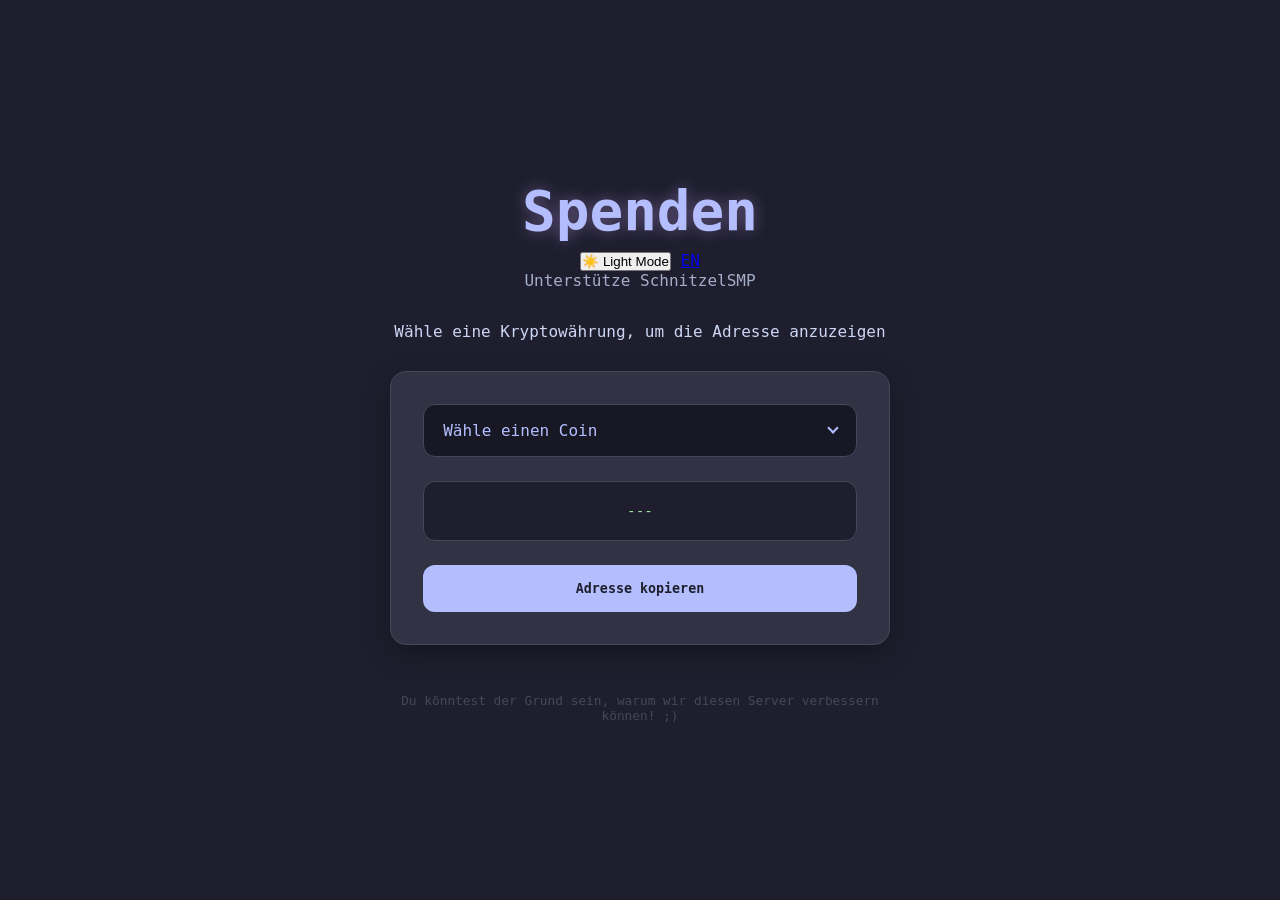
==== index_de.html @ 08d162b2 "Create index_de.html" ====
<!DOCTYPE html>
<html lang="de">
<head>
    <meta charset="UTF-8">
    <meta name="viewport" content="width=device-width, initial-scale=1.0">
    <title>Server Spenden</title>
    <link rel="stylesheet" href="style.css">
</head>
<body>

<div class="container">
    <header>
        <div class="top-bar">
            <h1 class="glow">Spenden</h1>
            <div class="header-controls">
                <button id="theme-btn" class="theme-toggle">☀️ Light Mode</button>
                <a href="donate.html?lang=en" class="lang-btn">EN</a>
            </div>
        </div>
        <p class="subtitle">Unterstütze SchnitzelSMP</p>
    </header>

    <main>
        <section class="about">
            <p style="margin-bottom: 30px;">Wähle eine Kryptowährung, um die Adresse anzuzeigen</p>
        </section>

        <div class="expandable-container">
            <div class="custom-select" id="coin-select-wrapper">
                <div class="select-trigger" id="select-trigger">
                    <span id="selected-coin-name">Wähle einen Coin</span>
                    <div class="arrow"></div>
                </div>
                
                <div class="options-menu" id="options-menu">
                    <div class="option" data-addr="bc1qam7xru6auywjtaywujlamx4ce43vvl4qm7fv9c">Bitcoin (BTC)</div>
                    <div class="option" data-addr="ltc1qtzhy9xhl334vkl83r7r5kygtp8697ffwvwhhhx">Litecoin (LTC)</div>
                    <div class="option" data-addr="0x733309d8c57852c1a62E37642138Bae07c4C56e7">Ethereum (ETH)</div>
                </div>
            </div>

            <div id="address-box" class="ip-box">
                <code id="address-text">---</code>
            </div>

            <button id="copy-btn" class="link-card-btn">Adresse kopieren</button>
        </div>
    </main>

    <footer>
        <p>Du könntest der Grund sein, warum wir diesen Server verbessern können! ;)</p>
    </footer>
</div>

<script src="donate.js"></script>
</body>
</html>
---- style.css ----
/* Catppuccin Mocha Palette */
:root {
    --base: #1e1e2e;
    --mantle: #181825;
    --surface0: #313244;
    --surface1: #45475a;
    --text: #cdd6f4;
    --subtext: #a6adc8;
    --lavender: #b4befe;
    --mauve: #cba6f7;
    --green: #a6e3a1;
    --red: #f38ba8;
}

* {
    margin: 0;
    padding: 0;
    box-sizing: border-box;
}

body {
    background-color: var(--base);
    color: var(--text);
    font-family: 'JetBrains Mono', monospace;
    display: flex;
    justify-content: center;
    align-items: center;
    min-height: 100vh;
    padding: 20px;
}

.container {
    width: 100%;
    max-width: 500px;
    text-align: center;
}

.glow {
    color: var(--lavender);
    font-size: 3.5rem;
    text-shadow: 0 0 15px rgba(203, 166, 247, 0.4);
    margin-bottom: 0.5rem;
}

.subtitle {
    color: var(--subtext);
    margin-bottom: 2rem;
}

/* Container: Removed overflow:hidden so menu can slide out */
.expandable-container {
    background-color: var(--surface0);
    border-radius: 16px;
    padding: 2rem;
    border: 1px solid var(--surface1);
    box-shadow: 0 10px 30px rgba(0,0,0,0.3);
    position: relative;
}

/* --- CUSTOM SELECTOR --- */
.custom-select {
    position: relative;
    width: 100%;
    margin-bottom: 1.5rem;
    user-select: none;
}

.select-trigger {
    background-color: var(--mantle);
    color: var(--lavender);
    border: 1px solid var(--surface1);
    padding: 1rem 1.2rem;
    border-radius: 12px;
    cursor: pointer;
    display: flex;
    justify-content: space-between;
    align-items: center;
    transition: all 0.3s ease-in-out;
}

.select-trigger:hover {
    background-color: var(--base);
}

.arrow {
    width: 8px;
    height: 8px;
    border-right: 2px solid var(--lavender);
    border-bottom: 2px solid var(--lavender);
    transform: rotate(45deg);
    transition: transform 0.4s cubic-bezier(0.175, 0.885, 0.32, 1.275);
    margin-bottom: 4px;
}

/* The Slide-out Menu */
.options-menu {
    position: absolute;
    top: 110%;
    left: 0;
    right: 0;
    background-color: var(--mantle);
    border: 1px solid var(--surface1);
    border-radius: 12px;
    z-index: 100; /* Ensure it stays above the address box */
    overflow: hidden;
    
    /* Animation state: Hidden */
    max-height: 0;
    opacity: 0;
    transform: translateY(-10px);
    transition: all 0.4s ease-in-out;
    pointer-events: none;
}

/* Open State Toggle */
.custom-select.active .options-menu {
    max-height: 300px;
    opacity: 1;
    transform: translateY(0);
    pointer-events: all;
    box-shadow: 0 10px 25px rgba(0,0,0,0.4);
}

.custom-select.active .arrow {
    transform: rotate(-135deg);
    margin-bottom: -4px;
}

.option {
    padding: 1rem;
    color: var(--subtext);
    cursor: pointer;
    text-align: left;
    transition: all 0.2s ease-in-out;
}

.option:hover {
    background-color: var(--base);
    color: var(--lavender);
    padding-left: 1.5rem;
}

/* --- ADDRESS BOX & BUTTON --- */
.ip-box {
    background-color: var(--base);
    padding: 1.2rem;
    border-radius: 12px;
    margin-bottom: 1.5rem;
    border: 1px solid var(--surface1);
    min-height: 60px;
    display: flex;
    align-items: center;
    justify-content: center;
}

code {
    color: var(--green);
    font-size: 0.9rem;
    word-break: break-all;
}

.link-card-btn {
    width: 100%;
    border: none;
    background-color: var(--lavender);
    color: var(--base);
    padding: 1rem;
    border-radius: 12px;
    font-weight: bold;
    cursor: pointer;
    font-family: inherit;
    transition: all 0.3s ease-in-out;
}

.link-card-btn:hover {
    transform: translateY(-3px);
    background-color: var(--lavender);
    box-shadow: 0 0 15px rgba(203, 166, 247, 0.4);
}

footer {
    margin-top: 3rem;
    font-size: 0.8rem;
    color: var(--surface1);
}
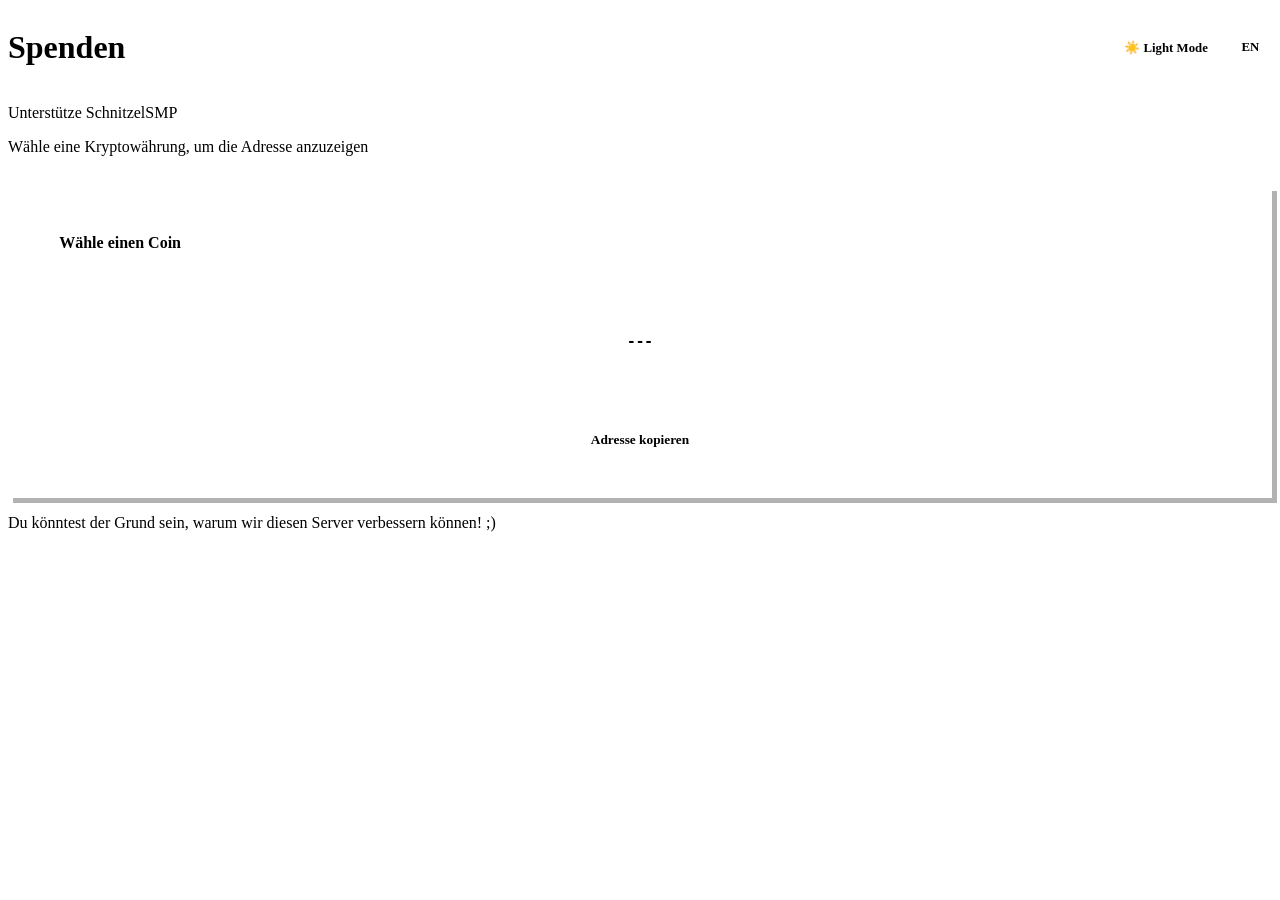
==== commit 8eead574: "Update index_de.html" ====
--- a/index_de.html
+++ b/index_de.html
@@ -14,7 +14,7 @@
             <h1 class="glow">Spenden</h1>
             <div class="header-controls">
                 <button id="theme-btn" class="theme-toggle">☀️ Light Mode</button>
-                <a href="donate.html?lang=en" class="lang-btn">EN</a>
+                <a href="index.html?lang=en" class="lang-btn">EN</a>
             </div>
         </div>
         <p class="subtitle">Unterstütze SchnitzelSMP</p>
--- a/style.css
+++ b/style.css
@@ -1,63 +1,14 @@
-/* Catppuccin Mocha Palette */
-:root {
-    --base: #1e1e2e;
-    --mantle: #181825;
-    --surface0: #313244;
-    --surface1: #45475a;
-    --text: #cdd6f4;
-    --subtext: #a6adc8;
-    --lavender: #b4befe;
-    --mauve: #cba6f7;
-    --green: #a6e3a1;
-    --red: #f38ba8;
-}
+/* --- SPENDEN INTERFACE ERGÄNZUNGEN (Gruvbox Hard-Edge) --- */
 
-* {
-    margin: 0;
-    padding: 0;
-    box-sizing: border-box;
-}
-
-body {
-    background-color: var(--base);
-    color: var(--text);
-    font-family: 'JetBrains Mono', monospace;
-    display: flex;
-    justify-content: center;
-    align-items: center;
-    min-height: 100vh;
-    padding: 20px;
-}
-
-.container {
-    width: 100%;
-    max-width: 500px;
-    text-align: center;
-}
-
-.glow {
-    color: var(--lavender);
-    font-size: 3.5rem;
-    text-shadow: 0 0 15px rgba(203, 166, 247, 0.4);
-    margin-bottom: 0.5rem;
-}
-
-.subtitle {
-    color: var(--subtext);
-    margin-bottom: 2rem;
-}
-
-/* Container: Removed overflow:hidden so menu can slide out */
 .expandable-container {
-    background-color: var(--surface0);
-    border-radius: 16px;
+    background-color: var(--bg-element);
+    border-radius: 0px; /* Harte Ecken */
     padding: 2rem;
-    border: 1px solid var(--surface1);
-    box-shadow: 0 10px 30px rgba(0,0,0,0.3);
+    border: 2px solid var(--bg-border);
+    box-shadow: 5px 5px 0px rgba(0, 0, 0, 0.3);
     position: relative;
 }
 
-/* --- CUSTOM SELECTOR --- */
 .custom-select {
     position: relative;
     width: 100%;
@@ -66,87 +17,86 @@
 }
 
 .select-trigger {
-    background-color: var(--mantle);
-    color: var(--lavender);
-    border: 1px solid var(--surface1);
+    background-color: var(--bg-main);
+    color: var(--accent-blue);
+    border: 2px solid var(--bg-border);
     padding: 1rem 1.2rem;
-    border-radius: 12px;
+    border-radius: 0px;
     cursor: pointer;
     display: flex;
     justify-content: space-between;
     align-items: center;
-    transition: all 0.3s ease-in-out;
+    font-weight: bold;
+    transition: all 0.15s ease-in-out;
 }
 
 .select-trigger:hover {
-    background-color: var(--base);
+    background-color: var(--bg-border);
+    color: var(--accent-yellow);
 }
 
+/* Kantiger Custom Pfeil */
 .arrow {
     width: 8px;
     height: 8px;
-    border-right: 2px solid var(--lavender);
-    border-bottom: 2px solid var(--lavender);
+    border-right: 2px solid var(--accent-blue);
+    border-bottom: 2px solid var(--accent-blue);
     transform: rotate(45deg);
-    transition: transform 0.4s cubic-bezier(0.175, 0.885, 0.32, 1.275);
+    transition: transform 0.3s cubic-bezier(0, 1, 0, 1);
     margin-bottom: 4px;
 }
 
-/* The Slide-out Menu */
 .options-menu {
     position: absolute;
-    top: 110%;
+    top: 100%;
     left: 0;
     right: 0;
-    background-color: var(--mantle);
-    border: 1px solid var(--surface1);
-    border-radius: 12px;
-    z-index: 100; /* Ensure it stays above the address box */
+    background-color: var(--bg-main);
+    border: 2px solid var(--bg-border);
+    border-top: none;
+    border-radius: 0px;
+    z-index: 100;
     overflow: hidden;
-    
-    /* Animation state: Hidden */
     max-height: 0;
     opacity: 0;
-    transform: translateY(-10px);
-    transition: all 0.4s ease-in-out;
+    transform: translateY(0);
+    transition: all 0.3s cubic-bezier(0, 1, 0, 1);
     pointer-events: none;
 }
 
-/* Open State Toggle */
 .custom-select.active .options-menu {
     max-height: 300px;
     opacity: 1;
-    transform: translateY(0);
     pointer-events: all;
-    box-shadow: 0 10px 25px rgba(0,0,0,0.4);
+    box-shadow: 5px 5px 0px rgba(0, 0, 0, 0.4);
 }
 
 .custom-select.active .arrow {
     transform: rotate(-135deg);
     margin-bottom: -4px;
+    border-color: var(--accent-yellow);
 }
 
 .option {
     padding: 1rem;
-    color: var(--subtext);
+    color: var(--fg-text);
     cursor: pointer;
     text-align: left;
-    transition: all 0.2s ease-in-out;
+    transition: all 0.15s ease;
 }
 
 .option:hover {
-    background-color: var(--base);
-    color: var(--lavender);
+    background-color: var(--bg-border);
+    color: var(--accent-yellow);
     padding-left: 1.5rem;
 }
 
-/* --- ADDRESS BOX & BUTTON --- */
 .ip-box {
-    background-color: var(--base);
+    background-color: var(--bg-main);
     padding: 1.2rem;
-    border-radius: 12px;
+    border-radius: 0px;
     margin-bottom: 1.5rem;
-    border: 1px solid var(--surface1);
+    border: 2px solid var(--bg-border);
     min-height: 60px;
     display: flex;
     align-items: center;
@@ -154,32 +104,62 @@
 }
 
 code {
-    color: var(--green);
+    color: var(--accent-green);
     font-size: 0.9rem;
     word-break: break-all;
+    font-weight: bold;
 }
 
 .link-card-btn {
     width: 100%;
-    border: none;
-    background-color: var(--lavender);
-    color: var(--base);
+    border: 2px solid transparent;
+    background-color: var(--accent-blue);
+    color: var(--bg-element);
     padding: 1rem;
-    border-radius: 12px;
+    border-radius: 0px;
     font-weight: bold;
     cursor: pointer;
     font-family: inherit;
-    transition: all 0.3s ease-in-out;
+    transition: all 0.15s ease-in-out;
 }
 
 .link-card-btn:hover {
-    transform: translateY(-3px);
-    background-color: var(--lavender);
-    box-shadow: 0 0 15px rgba(203, 166, 247, 0.4);
+    transform: translate(-2px, -2px);
+    background-color: var(--accent-yellow);
+    box-shadow: 4px 4px 0px var(--accent-orange);
 }
 
-footer {
-    margin-top: 3rem;
+/* Header & Controls Anpassung für Symmetrie */
+.top-bar {
+    display: flex;
+    justify-content: space-between;
+    align-items: center;
+    margin-bottom: 0.5rem;
+}
+
+.header-controls {
+    display: flex;
+    gap: 0.5rem;
+    align-items: center;
+}
+
+.theme-toggle, .lang-btn {
     font-size: 0.8rem;
-    color: var(--surface1);
+    padding: 0.4rem 0.8rem;
+    background-color: var(--bg-element);
+    border: 2px solid var(--bg-border);
+    color: var(--fg-text);
+    font-family: inherit;
+    font-weight: bold;
+    text-decoration: none;
+    cursor: pointer;
+    border-radius: 0px;
+    display: inline-block;
+    transition: all 0.15s ease-in-out;
 }
+
+.theme-toggle:hover, .lang-btn:hover {
+    border-color: var(--accent-blue);
+    color: var(--accent-yellow);
+    background-color: var(--bg-border);
+}
